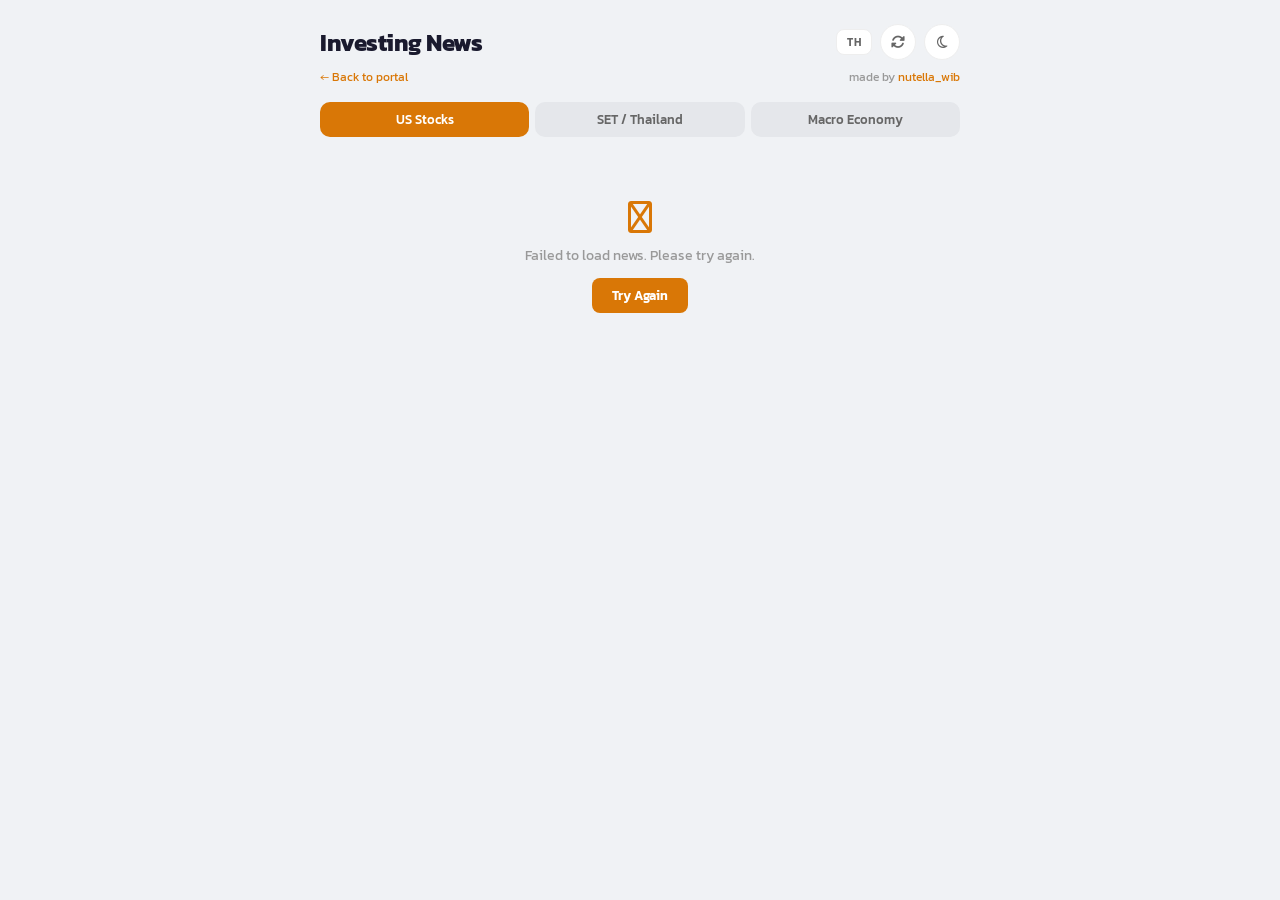
==== investing-news/index.html @ 1b7a434f "feat(investing-news): create investing news app with US/SET/macro tabs and EN/TH translate New app u" ====
<!DOCTYPE html>
<html lang="en">
<head>
  <meta charset="UTF-8">
  <meta name="viewport" content="width=device-width, initial-scale=1.0">
  <title>Investing News</title>
  <link rel="preconnect" href="https://fonts.googleapis.com">
  <link rel="preconnect" href="https://fonts.gstatic.com" crossorigin>
  <link href="https://fonts.googleapis.com/css2?family=Kanit:wght@300;400;500;600;700&display=swap" rel="stylesheet">
  <link rel="icon" type="image/svg+xml" href="[data-uri]">
  <style>
    :root {
      --bg: #f0f2f5;
      --bg-card: #fff;
      --text: #1a1a2e;
      --text-secondary: #666;
      --text-muted: #999;
      --border: #eee;
      --border-strong: #ddd;
      --primary: #d97706;
      --primary-light: #fef8e7;
      --primary-text: #fff;
      --tab-bg: #e5e7eb;
      --tab-active: #d97706;
      --tab-active-text: #fff;
      --badge-bg: #f0f2f5;
      --hover-bg: #fafafa;
      --shadow: rgba(0,0,0,0.08);
    }

    body.dark-mode {
      --bg: #12121e;
      --bg-card: #1e1e2e;
      --text: #e0e0e8;
      --text-secondary: #999;
      --text-muted: #777;
      --border: #2a2a3e;
      --border-strong: #333;
      --primary: #f59e0b;
      --primary-light: #2a2a3e;
      --primary-text: #1a1a2e;
      --tab-bg: #2a2a3e;
      --tab-active: #f59e0b;
      --tab-active-text: #1a1a2e;
      --badge-bg: #2a2a3e;
      --hover-bg: #2a2a3e;
      --shadow: rgba(0,0,0,0.3);
    }

    * { margin: 0; padding: 0; box-sizing: border-box; }

    body {
      font-family: 'Kanit', -apple-system, BlinkMacSystemFont, 'Segoe UI', sans-serif;
      background: var(--bg);
      color: var(--text);
      min-height: 100vh;
      display: flex;
      flex-direction: column;
      align-items: center;
      padding: 24px 16px;
      transition: background 0.3s, color 0.3s;
    }

    .container {
      width: 100%;
      max-width: 640px;
    }

    .header {
      display: flex;
      align-items: center;
      justify-content: space-between;
      margin-bottom: 8px;
    }

    h1 {
      font-size: 24px;
      font-weight: 700;
      letter-spacing: -0.5px;
    }

    .header-actions {
      display: flex;
      align-items: center;
      gap: 8px;
    }

    .icon-btn {
      background: var(--bg-card);
      border: 1px solid var(--border);
      border-radius: 50%;
      width: 36px;
      height: 36px;
      font-size: 14px;
      cursor: pointer;
      color: var(--text-secondary);
      display: flex;
      align-items: center;
      justify-content: center;
      transition: background 0.2s;
    }

    .icon-btn:hover {
      background: var(--hover-bg);
    }

    .translate-btn {
      background: var(--bg-card);
      border: 1px solid var(--border);
      border-radius: 8px;
      padding: 4px 10px;
      font-size: 11px;
      font-weight: 600;
      cursor: pointer;
      color: var(--text-secondary);
      font-family: 'Kanit', sans-serif;
      transition: background 0.2s;
      letter-spacing: 0.3px;
    }

    .translate-btn:hover {
      background: var(--hover-bg);
    }

    .translate-btn.on {
      background: var(--primary);
      color: var(--primary-text);
      border-color: var(--primary);
    }

    .top-credit {
      display: flex;
      justify-content: space-between;
      align-items: center;
      margin-bottom: 16px;
      font-size: 12px;
      color: var(--text-muted);
    }

    .top-credit-back {
      color: var(--primary);
      text-decoration: none;
    }

    .top-credit-back:hover {
      text-decoration: underline;
    }

    .top-credit-text a {
      color: var(--primary);
      text-decoration: none;
    }

    .top-credit-text a:hover {
      text-decoration: underline;
    }

    .tabs {
      display: flex;
      gap: 6px;
      margin-bottom: 16px;
    }

    .tab {
      flex: 1;
      padding: 8px 0;
      text-align: center;
      font-size: 13px;
      font-weight: 500;
      border-radius: 10px;
      background: var(--tab-bg);
      color: var(--text-secondary);
      cursor: pointer;
      border: none;
      font-family: 'Kanit', sans-serif;
      transition: background 0.2s, color 0.2s;
    }

    .tab:hover {
      background: var(--hover-bg);
    }

    .tab.active {
      background: var(--tab-active);
      color: var(--tab-active-text);
    }

    .news-list {
      display: flex;
      flex-direction: column;
      gap: 12px;
    }

    .news-card {
      background: var(--bg-card);
      border: 1px solid var(--border);
      border-radius: 14px;
      padding: 16px;
      transition: box-shadow 0.2s;
    }

    .news-card:hover {
      box-shadow: 0 4px 16px var(--shadow);
    }

    .news-source {
      display: inline-block;
      font-size: 10px;
      font-weight: 600;
      background: var(--badge-bg);
      color: var(--text-muted);
      padding: 2px 8px;
      border-radius: 4px;
      text-transform: uppercase;
      letter-spacing: 0.5px;
      margin-bottom: 6px;
    }

    .news-title {
      font-size: 15px;
      font-weight: 600;
      line-height: 1.4;
      margin-bottom: 6px;
      color: var(--text);
    }

    .news-desc {
      font-size: 13px;
      line-height: 1.5;
      color: var(--text-secondary);
      margin-bottom: 10px;
    }

    .news-meta {
      display: flex;
      align-items: center;
      justify-content: space-between;
      flex-wrap: wrap;
      gap: 6px;
    }

    .news-date {
      font-size: 11px;
      color: var(--text-muted);
    }

    .news-footer {
      display: flex;
      align-items: center;
      gap: 6px;
      flex-wrap: wrap;
    }

    .ticker-chip {
      font-size: 10px;
      font-weight: 600;
      background: var(--primary-light);
      color: var(--primary);
      padding: 2px 6px;
      border-radius: 4px;
      font-family: monospace;
    }

    .news-link {
      font-size: 12px;
      color: var(--primary);
      text-decoration: none;
    }

    .news-link:hover {
      text-decoration: underline;
    }

    .loading {
      text-align: center;
      padding: 48px 16px;
      color: var(--text-muted);
      font-size: 14px;
    }

    .loading i {
      margin-right: 8px;
    }

    .error-msg {
      text-align: center;
      padding: 48px 16px;
      color: var(--text-muted);
      font-size: 14px;
    }

    .error-msg i {
      display: block;
      font-size: 32px;
      margin-bottom: 12px;
      color: var(--primary);
    }

    .error-msg button {
      margin-top: 12px;
      background: var(--primary);
      color: var(--primary-text);
      border: none;
      padding: 8px 20px;
      border-radius: 8px;
      font-size: 13px;
      font-weight: 600;
      cursor: pointer;
      font-family: 'Kanit', sans-serif;
    }

    @media (max-width: 480px) {
      body { padding: 16px 12px; }
      h1 { font-size: 20px; }
      .tab { font-size: 12px; }
      .news-title { font-size: 14px; }
      .news-card { padding: 12px; }
    }
  </style>
</head>
<body>
  <div class="container">
    <div class="header">
      <h1>Investing News</h1>
      <div class="header-actions">
        <button class="translate-btn" id="translateBtn">TH</button>
        <button class="icon-btn" id="refreshBtn" title="Refresh"><i class="fa-solid fa-rotate"></i></button>
        <button class="icon-btn" id="themeBtn"><i class="fa-regular fa-moon"></i></button>
      </div>
    </div>

    <div class="top-credit">
      <a href="../" class="top-credit-back">← Back to portal</a>
      <span class="top-credit-text">made by <a href="https://github.com/nattawat-wib" target="_blank" rel="noopener">nutella_wib</a></span>
    </div>

    <div class="tabs" id="tabs">
      <button class="tab active" data-tab="us">US Stocks</button>
      <button class="tab" data-tab="set">SET / Thailand</button>
      <button class="tab" data-tab="macro">Macro Economy</button>
    </div>

    <div class="news-list" id="newsList">
      <div class="loading"><i class="fa-solid fa-spinner fa-spin"></i> Loading news...</div>
    </div>
  </div>

  <link rel="stylesheet" href="https://cdnjs.cloudflare.com/ajax/libs/font-awesome/6.5.1/css/all.min.css">
  <script>
    const API_BASE = 'https://actually-free-api.vercel.app/api/news';
    const LIMIT = 20;
    let translateMode = false;
    let currentTab = 'us';
    let newsCache = {};
    let translateCache = {};

    const tabConfig = {
      us: { label: 'US Stocks', params: {} },
      set: { label: 'SET / Thailand', params: { search: 'bangkok' } },
      macro: { label: 'Macro Economy', params: { search: 'market' } },
    };

    const THEME_KEY = 'investing-news-theme';

    function loadTheme() {
      const saved = localStorage.getItem(THEME_KEY);
      if (saved === 'dark') {
        document.body.classList.add('dark-mode');
        document.querySelector('#themeBtn i').className = 'fa-regular fa-sun';
      } else if (saved === 'light') {
        document.body.classList.remove('dark-mode');
        document.querySelector('#themeBtn i').className = 'fa-regular fa-moon';
      } else if (window.matchMedia('(prefers-color-scheme: dark)').matches) {
        document.body.classList.add('dark-mode');
        document.querySelector('#themeBtn i').className = 'fa-regular fa-sun';
      }
    }

    function toggleTheme() {
      const isDark = document.body.classList.toggle('dark-mode');
      document.querySelector('#themeBtn i').className = isDark ? 'fa-regular fa-sun' : 'fa-regular fa-moon';
      localStorage.setItem(THEME_KEY, isDark ? 'dark' : 'light');
    }

    function timeAgo(dateStr) {
      const now = new Date();
      const d = new Date(dateStr);
      const diff = Math.floor((now - d) / 1000);
      if (diff < 60) return 'just now';
      if (diff < 3600) return Math.floor(diff / 60) + 'm ago';
      if (diff < 86400) return Math.floor(diff / 3600) + 'h ago';
      if (diff < 2592000) return Math.floor(diff / 86400) + 'd ago';
      return d.toLocaleDateString();
    }

    function showLoading() {
      document.getElementById('newsList').innerHTML = '<div class="loading"><i class="fa-solid fa-spinner fa-spin"></i> Loading news...</div>';
    }

    function showError(msg) {
      document.getElementById('newsList').innerHTML = `<div class="error-msg"><i class="fa-regular fa-circle-exclamation"></i>${msg}<br><button onclick="fetchNews()">Try Again</button></div>`;
    }

    async function translateText(text) {
      if (!text || text.length > 500) return text;
      const key = 'en|th:' + text.slice(0, 200);
      if (translateCache[key]) return translateCache[key];
      try {
        const r = await fetch('https://api.mymemory.translated.net/get?q=' + encodeURIComponent(text.slice(0, 500)) + '&langpair=en|th');
        const d = await r.json();
        const t = d.responseData?.translatedText || text;
        translateCache[key] = t;
        return t;
      } catch {
        return text;
      }
    }

    function renderCard(item) {
      const card = document.createElement('div');
      card.className = 'news-card';
      card.innerHTML = `
        <div class="news-source">${item.source || 'News'}</div>
        <div class="news-title">${escapeHtml(item.title || '')}</div>
        <div class="news-desc">${escapeHtml(item.description || item.content || '')}</div>
        <div class="news-meta">
          <div class="news-footer">
            <span class="news-date">${timeAgo(item.pub_date)}</span>
            ${(item.tickers || []).filter(Boolean).slice(0, 4).map(t => `<span class="ticker-chip">${escapeHtml(t)}</span>`).join('')}
          </div>
          <a class="news-link" href="${escapeHtml(item.link)}" target="_blank" rel="noopener">Read <i class="fa-solid fa-arrow-up-right-from-square" style="font-size:10px"></i></a>
        </div>
      `;
      if (translateMode) {
        const titleEl = card.querySelector('.news-title');
        const descEl = card.querySelector('.news-desc');
        const origTitle = titleEl.textContent;
        const origDesc = descEl.textContent;
        translateText(origTitle).then(t => { if (t !== origTitle) titleEl.textContent = t; });
        translateText(origDesc).then(t => { if (t !== origDesc) descEl.textContent = t; });
      }
      return card;
    }

    function escapeHtml(s) {
      if (!s) return '';
      const d = document.createElement('div');
      d.textContent = s;
      return d.innerHTML;
    }

    function renderNews(data) {
      const list = document.getElementById('newsList');
      if (!data || data.length === 0) {
        list.innerHTML = '<div class="error-msg"><i class="fa-regular fa-newspaper"></i>No news found for this category.</div>';
        return;
      }
      list.innerHTML = '';
      data.forEach(item => {
        list.appendChild(renderCard(item));
      });
    }

    async function fetchNews() {
      const tab = currentTab;
      const cfg = tabConfig[tab];
      showLoading();

      if (newsCache[tab]) {
        renderNews(newsCache[tab]);
        return;
      }

      try {
        const params = new URLSearchParams({ limit: LIMIT, ...cfg.params });
        const r = await fetch(API_BASE + '?' + params.toString());
        if (!r.ok) throw new Error('HTTP ' + r.status);
        const d = await r.json();
        const articles = d.data || [];
        newsCache[tab] = articles;
        renderNews(articles);
      } catch (e) {
        showError('Failed to load news. Please try again.');
      }
    }

    function switchTab(tab) {
      currentTab = tab;
      document.querySelectorAll('.tab').forEach(el => {
        el.classList.toggle('active', el.dataset.tab === tab);
      });
      fetchNews();
    }

    async function toggleTranslate() {
      translateMode = !translateMode;
      const btn = document.getElementById('translateBtn');
      btn.classList.toggle('on', translateMode);
      btn.textContent = translateMode ? 'EN' : 'TH';

      if (translateMode) {
        const cards = document.querySelectorAll('.news-card');
        for (const card of cards) {
          const titleEl = card.querySelector('.news-title');
          const descEl = card.querySelector('.news-desc');
          if (!titleEl.dataset.orig) {
            titleEl.dataset.orig = titleEl.textContent;
            descEl.dataset.orig = descEl.textContent;
          }
          const newTitle = await translateText(titleEl.dataset.orig);
          const newDesc = await translateText(descEl.dataset.orig);
          titleEl.textContent = newTitle;
          descEl.textContent = newDesc;
        }
      } else {
        document.querySelectorAll('.news-card .news-title, .news-card .news-desc').forEach(el => {
          if (el.dataset.orig) el.textContent = el.dataset.orig;
        });
      }
    }

    loadTheme();

    document.getElementById('themeBtn').addEventListener('click', toggleTheme);
    document.getElementById('refreshBtn').addEventListener('click', () => {
      newsCache = {};
      fetchNews();
    });
    document.getElementById('translateBtn').addEventListener('click', toggleTranslate);

    document.getElementById('tabs').addEventListener('click', e => {
      const tab = e.target.closest('.tab');
      if (tab && tab.dataset.tab) switchTab(tab.dataset.tab);
    });

    fetchNews();
    setInterval(() => { newsCache = {}; fetchNews(); }, 300000);
  </script>
</body>
</html>
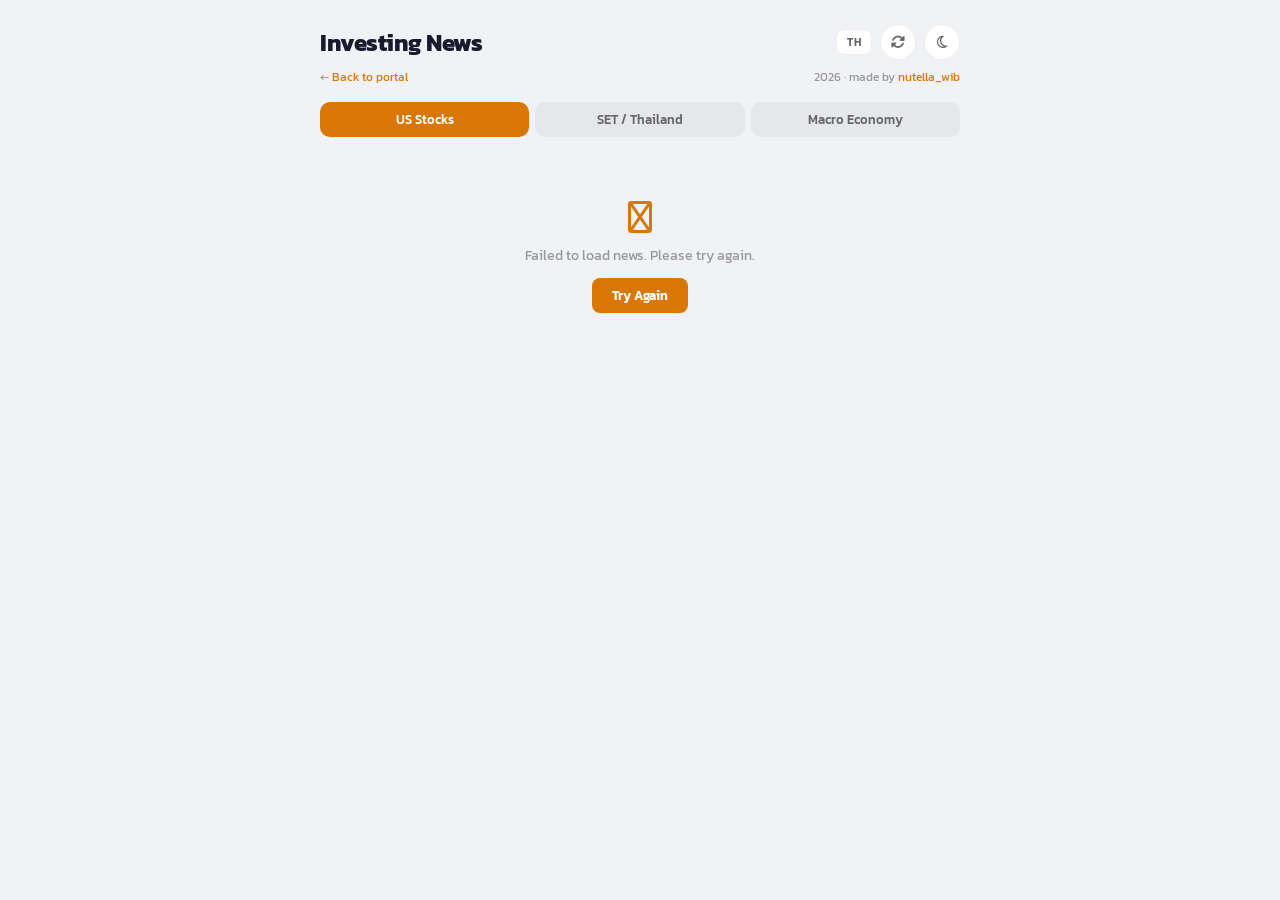
==== commit 84d98535: "style: add 2026 year to credit lines across all apps" ====
--- a/investing-news/index.html
+++ b/investing-news/index.html
@@ -331,7 +331,7 @@
 
     <div class="top-credit">
       <a href="../" class="top-credit-back">← Back to portal</a>
-      <span class="top-credit-text">made by <a href="https://github.com/nattawat-wib" target="_blank" rel="noopener">nutella_wib</a></span>
+      <span class="top-credit-text">2026 · made by <a href="https://github.com/nattawat-wib" target="_blank" rel="noopener">nutella_wib</a></span>
     </div>
 
     <div class="tabs" id="tabs">
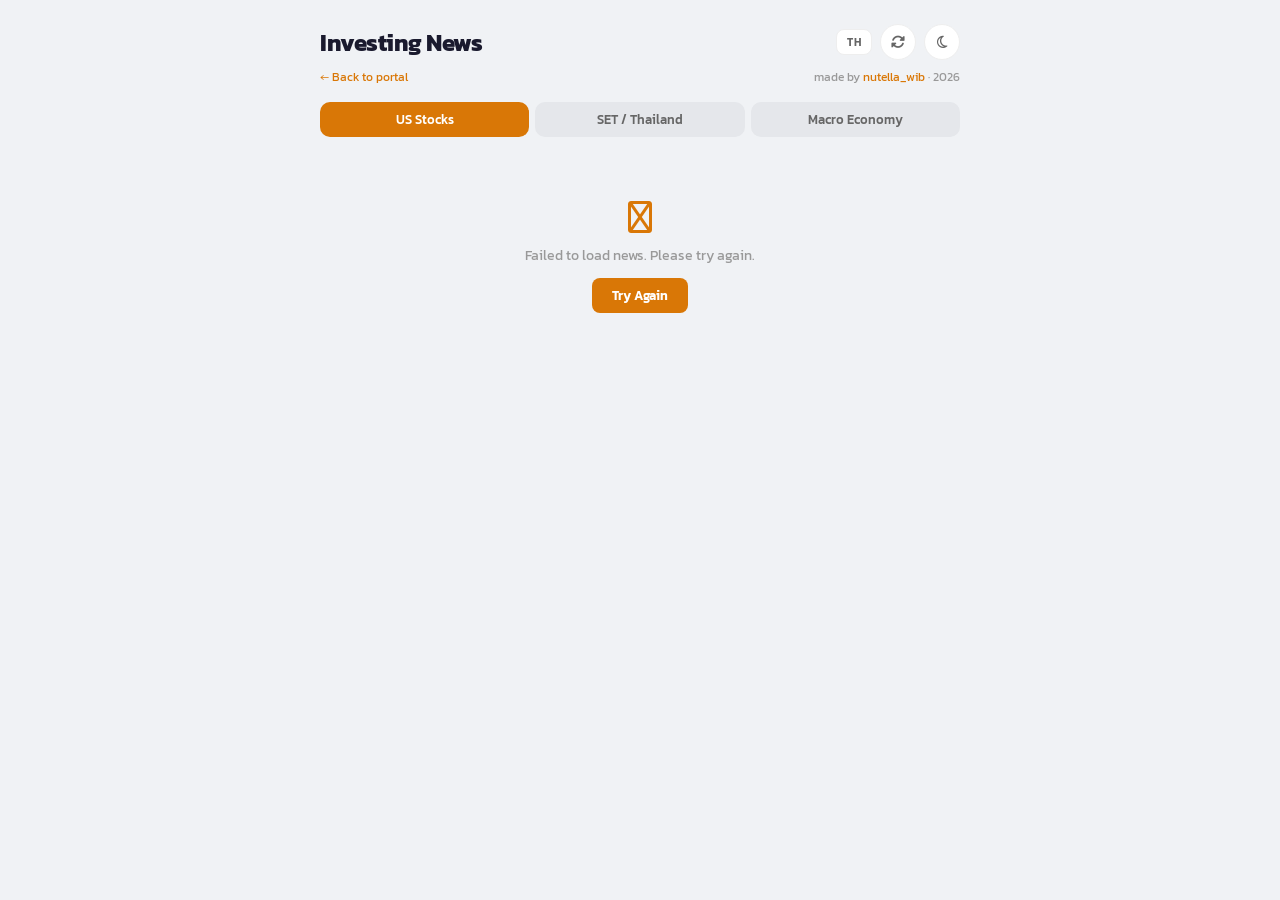
==== commit b86dd7b9: "style: move year to end of credit lines" ====
--- a/investing-news/index.html
+++ b/investing-news/index.html
@@ -331,7 +331,7 @@
 
     <div class="top-credit">
       <a href="../" class="top-credit-back">← Back to portal</a>
-      <span class="top-credit-text">2026 · made by <a href="https://github.com/nattawat-wib" target="_blank" rel="noopener">nutella_wib</a></span>
+      <span class="top-credit-text">made by <a href="https://github.com/nattawat-wib" target="_blank" rel="noopener">nutella_wib</a> · 2026</span>
     </div>
 
     <div class="tabs" id="tabs">
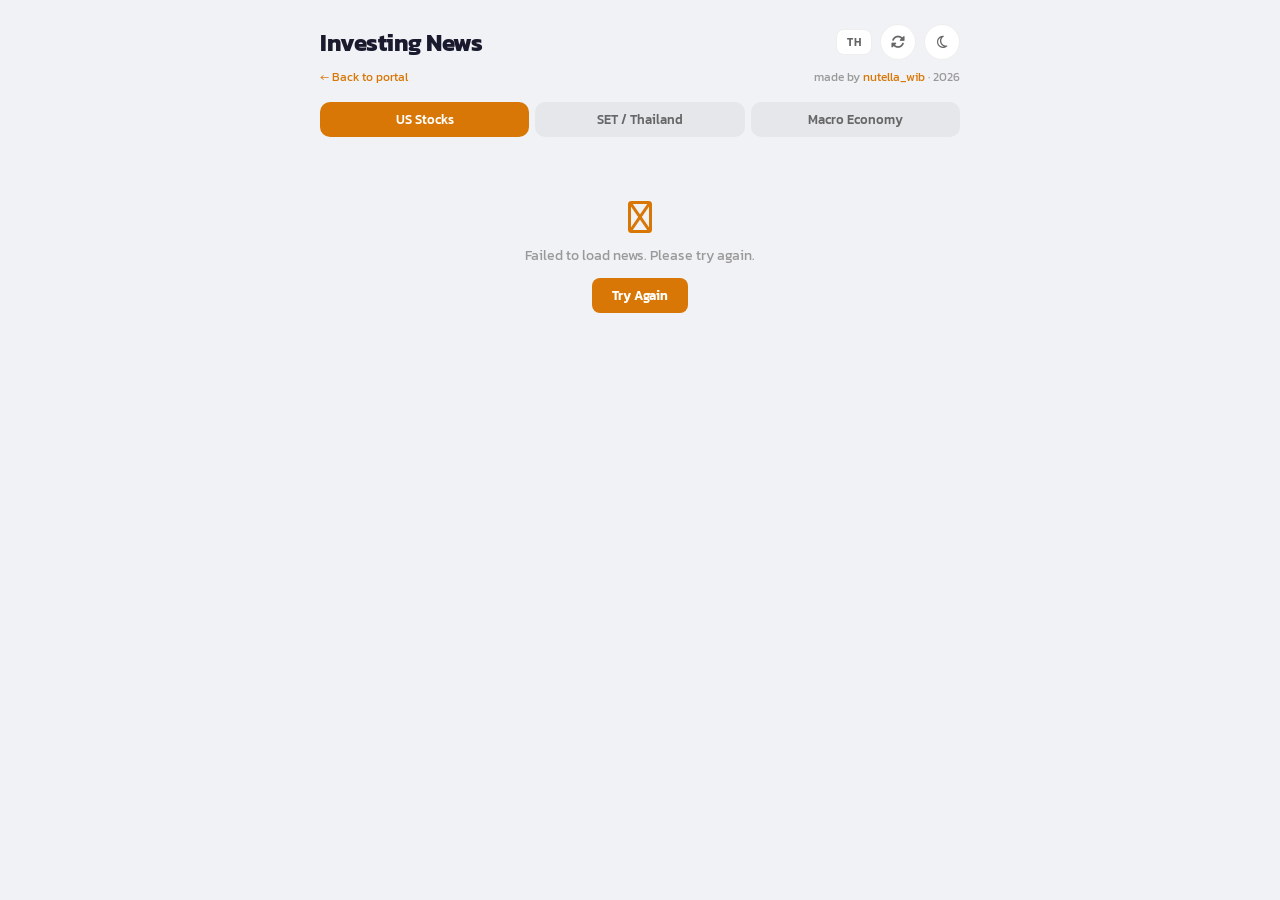
==== commit 6b4c502c: "fix(investing-news): add CORS proxy for ActuallyFreeAPI requests Wrap API fetch URL with corsproxy.i" ====
--- a/investing-news/index.html
+++ b/investing-news/index.html
@@ -348,6 +348,7 @@
   <link rel="stylesheet" href="https://cdnjs.cloudflare.com/ajax/libs/font-awesome/6.5.1/css/all.min.css">
   <script>
     const API_BASE = 'https://actually-free-api.vercel.app/api/news';
+    const CORS_PROXY = 'https://corsproxy.io/?url=';
     const LIMIT = 20;
     let translateMode = false;
     let currentTab = 'us';
@@ -473,7 +474,7 @@
 
       try {
         const params = new URLSearchParams({ limit: LIMIT, ...cfg.params });
-        const r = await fetch(API_BASE + '?' + params.toString());
+        const r = await fetch(CORS_PROXY + encodeURIComponent(API_BASE + '?' + params.toString()));
         if (!r.ok) throw new Error('HTTP ' + r.status);
         const d = await r.json();
         const articles = d.data || [];
